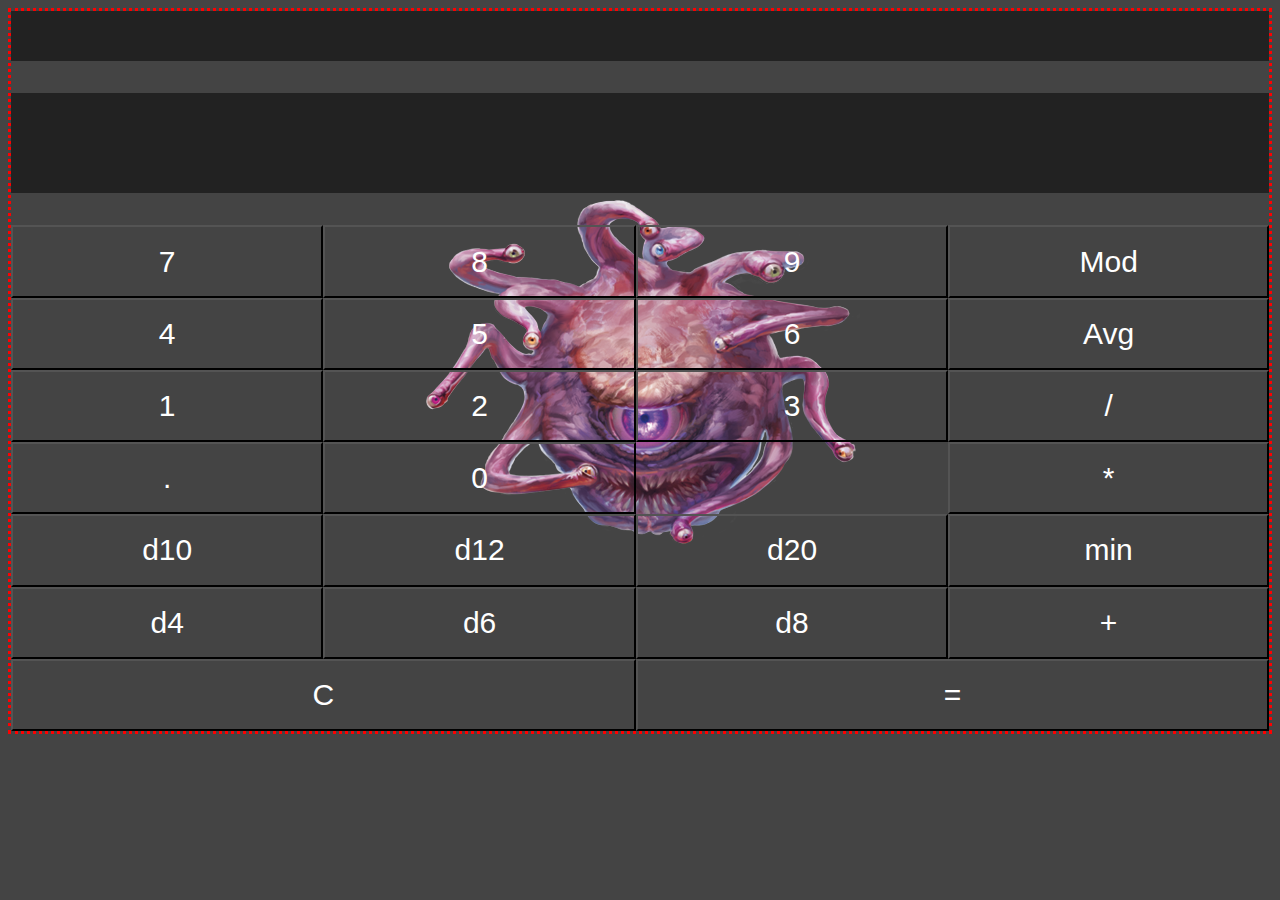
==== dndcalc/index.html @ bade6773 "format buttons, add background image, basic styling" ====
<!DOCTYPE html>
<html>
<head>
	<link rel="stylesheet" type="text/css" href="css/main.css">
	<script type="text/javascript" src="js/main.js"></script>
	<title>Dungeons and Dragons Calculator</title>
</head>
<body>
	<div class="parent">
		<!-- primary display for user input -->
		<div class="child disp1" id="disp1"></div>
		<!-- secondary display for output/things in progress -->
		<div class="child disp2" id="disp2"></div>
		<button name="seven" class="seven">7</button>
		<button name="eight" class="eight">8</button>
		<button name="nine" class="nine">9</button>
		<button name="mod" class="mod">Mod</button>
		<button name="four" class="four">4</button>
		<button name="five" class="five">5</button>
		<button name="six" class="six">6</button>
		<button name="avg" class="avg">Avg</button>
		<button name="one" class="one">1</button>
		<button name="two" class="two">2</button>
		<button name="three" class="three">3</button>
		<button name="slash" class="slash">/</button>
		<button name="point" class="point">.</button>
		<button name="zero" class="zero">0</button>
		<div class="nil"></div>
		<button name="mul" class="mul">*</button>
		<button name="d10" class="d10">d10</button>
		<button name="d12" class="d12">d12</button>
		<button name="d20" class="d20">d20</button>
		<button name="min" class="min">min</button>
		<button name="d4" class="d4">d4</button>
		<button name="d6" class="d6">d6</button>
		<button name="d8" class="d8">d8</button>
		<button name="plus" class="plus">+</button>
		<button name="clear" class="clear">C</button>
		<button name="equal" class="equal">=</button>

	</div>
</body>
</html>
---- dndcalc/css/main.css ----
body {
	background-color: #444;
}
.disp1{
	height: 50px;
}
.disp2 {
	height: 100px;
}

button {
	background-color: rgba(0, 0, 0, 0);
	font-size: 30px;
	color: white;
}
.parent {
	background: url("../images/beholder.png") center no-repeat;
	height: 80vh;
	border: dotted red;
	display: grid;
	grid-template-areas:
	"disp1 disp1 disp1 disp1"
	"disp2 disp2 disp2 disp2"
	"seven eight nine mod"
	"four five six avg"
	"one two three slash"
	"point zero nil mul"
	"d10 d12 d20 min"
	"d4 d6 d8 plus"
	"clear clear equal equal";
}

.disp1 {
	grid-area: disp1;
	background-color: rgba(0, 0, 0, 0.5);
}

.disp2 {
	grid-area: disp2;
	background-color: rgba(0, 0, 0, 0.5);
}

.seven {
	grid-area: seven;
}

 .eight {
	grid-area: eight;
}

.nine {
	grid-area: nine;
}

.mod {
	grid-area: mod;
}

.four {
	grid-area: four;
}

.five {
	grid-area: five;
}

.six {
	grid-area: six;
}

.avg {
	grid-area: avg;
}

.one {
	grid-area: one;
}

.two {
	grid-area: two;
}

.three {
	grid-area: three;
}

.slash {
	grid-area: slash;
}

.point {
	grid-area: point;
}

.zero {
	grid-area: zero;
}

.mul {
	grid-area: mul;
}

.d10 {
	grid-area: d10;
}

.d12 {
	grid-area: d12;
}

.d20 {
	grid-area: d20;
}

.nil {
	grid-area: nil;
}

.d4 {
	grid-area: d4;
}

.d6 {
	grid-area: d6;
}

.d8 {
	grid-area: d8;
}

.plus {
	grid-area: plus;
}

.clear {
	grid-area: clear;
}

.equal {
	grid-area: equal;
}
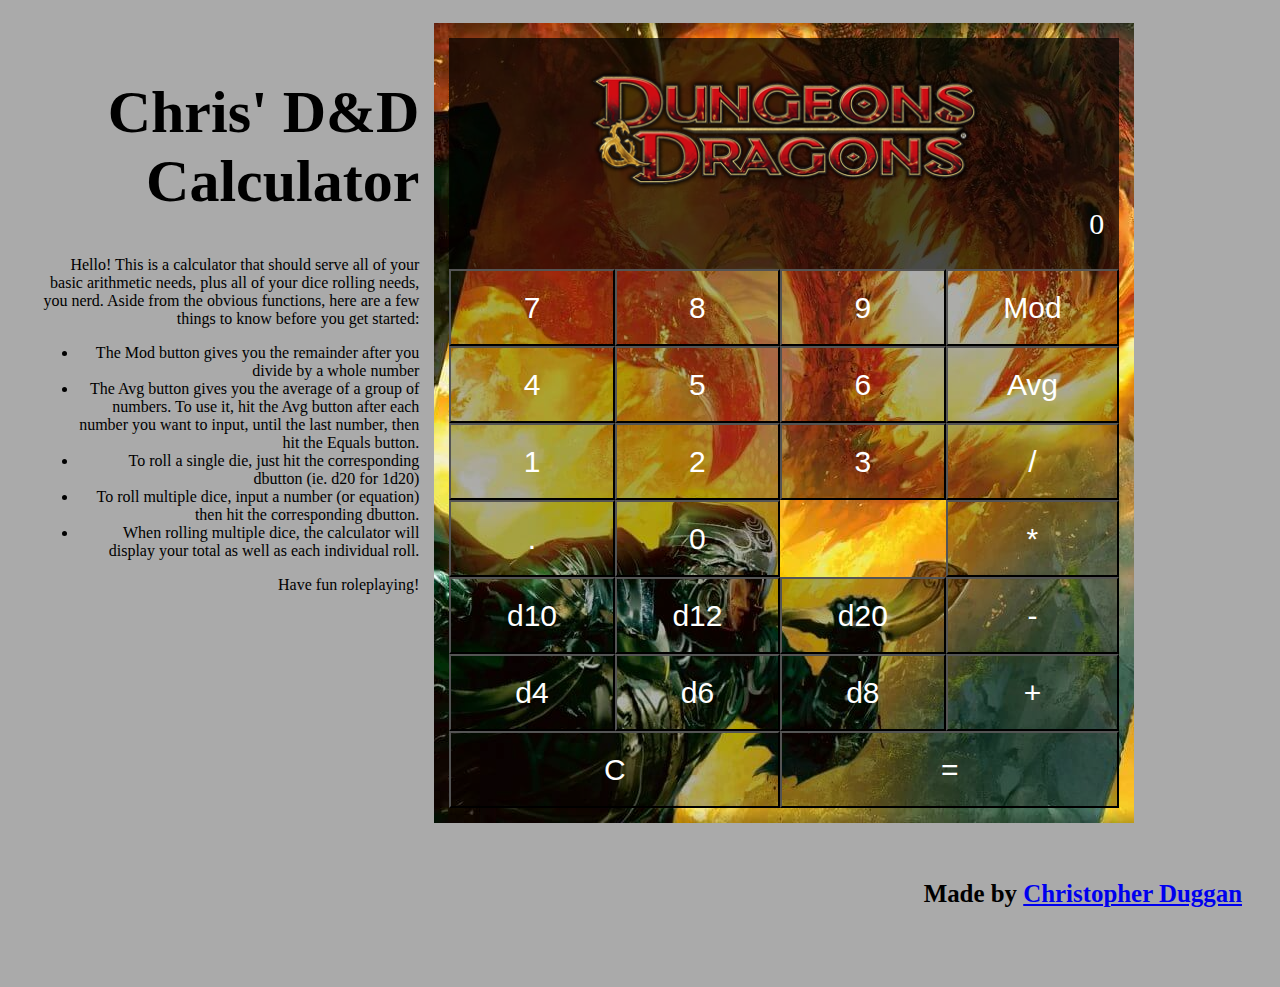
==== commit ab34411f: "big add" ====
--- a/dndcalc/index.html
+++ b/dndcalc/index.html
@@ -1,43 +1,64 @@
 <!DOCTYPE html>
-<html>
-<head>
-	<link rel="stylesheet" type="text/css" href="css/main.css">
-	<script type="text/javascript" src="js/main.js"></script>
-	<title>Dungeons and Dragons Calculator</title>
-</head>
-<body>
-	<div class="parent">
-		<!-- primary display for user input -->
-		<div class="child disp1" id="disp1"></div>
-		<!-- secondary display for output/things in progress -->
-		<div class="child disp2" id="disp2"></div>
-		<button name="seven" class="seven">7</button>
-		<button name="eight" class="eight">8</button>
-		<button name="nine" class="nine">9</button>
-		<button name="mod" class="mod">Mod</button>
-		<button name="four" class="four">4</button>
-		<button name="five" class="five">5</button>
-		<button name="six" class="six">6</button>
-		<button name="avg" class="avg">Avg</button>
-		<button name="one" class="one">1</button>
-		<button name="two" class="two">2</button>
-		<button name="three" class="three">3</button>
-		<button name="slash" class="slash">/</button>
-		<button name="point" class="point">.</button>
-		<button name="zero" class="zero">0</button>
-		<div class="nil"></div>
-		<button name="mul" class="mul">*</button>
-		<button name="d10" class="d10">d10</button>
-		<button name="d12" class="d12">d12</button>
-		<button name="d20" class="d20">d20</button>
-		<button name="min" class="min">min</button>
-		<button name="d4" class="d4">d4</button>
-		<button name="d6" class="d6">d6</button>
-		<button name="d8" class="d8">d8</button>
-		<button name="plus" class="plus">+</button>
-		<button name="clear" class="clear">C</button>
-		<button name="equal" class="equal">=</button>
-
-	</div>
-</body>
+<html lang="en" dir="ltr">
+	<head>
+		<meta charset="utf-8">
+		<link rel="stylesheet" type="text/css" href="css/main.css">
+		<script type="text/javascript" src="js/main.js"></script>
+		<title>Chris' Dungeons and Dragons Calculator</title>
+	</head>
+	<body>
+		<div class="wrapper">
+			<div class="readme">
+				<h1>Chris' D&D Calculator</h1>
+				<p>
+					Hello! This is a calculator that should serve all of your basic arithmetic needs, plus all of your dice rolling needs, you nerd. Aside from the obvious functions, here are a few things to know before you get started:
+				</p>
+				<ul>
+					<li>The Mod button gives you the remainder after you divide by a whole number</li>
+					<li>The Avg button gives you the average of a group of numbers. To use it, hit the Avg 			button after each number you want to input, until the last number, then hit the Equals 			button.</li>
+					<li>To roll a single die, just hit the corresponding dbutton (ie. d20 for 1d20)</li>
+					<li>To roll multiple dice, input a number (or equation) then hit the corresponding 			dbutton.</li>
+					<li>When rolling multiple dice, the calculator will display your total as well as each 			individual roll.</li>
+				</ul>
+				<p>
+					Have fun roleplaying!
+				</p>
+			</div>
+			<div class="parent">
+				<!-- secondary display for output/things in progress -->
+				<div id="disp2"></div>
+				<!-- primary display for user input -->
+				<div id="disp1">0</div>
+				<button id="seven" value="7" onclick="appendOut('7')">7</button>
+				<button id="eight" value="8" onclick="appendOut('8')">8</button>
+				<button id="nine" value="9" onclick="appendOut('9')">9</button>
+				<button id="mod" value="%" onclick="appendOut('%')">Mod</button>
+				<button id="four" value="4" onclick="appendOut('4')">4</button>
+				<button id="five"value="5" onclick="appendOut('5')">5</button>
+				<button id="six" value="6" onclick="appendOut('6')">6</button>
+				<button id="avg" onclick="avg()">Avg</button>
+				<button id="one" value="1" onclick="appendOut('1')">1</button>
+				<button id="two" value="2" onclick="appendOut('2')">2</button>
+				<button id="three" value="3" onclick="appendOut('3')">3</button>
+				<button id="slash" value="/" onclick="appendOut('/')">/</button>
+				<button id="point" value="." onclick="appendOutPoint('.')">.</button>
+				<button id="zero" value="0" onclick="appendOut('0')">0</button>
+				<div class="nil"></div>
+				<button id="mul" value="*" onclick="appendOut('*')">*</button>
+				<button id="d10" onclick="d10()">d10</button>
+				<button id="d12" onclick="d12()">d12</button>
+				<button id="d20" onclick="d20()">d20</button>
+				<button id="min" value="-" onclick="appendOut('-')">-</button>
+				<button id="d4" onclick="d4()">d4</button>
+				<button id="d6" onclick="d6()">d6</button>
+				<button id="d8" onclick="d8()">d8</button>
+				<button id="plus" value="+" onclick="appendOut('+')">+</button>
+				<button id="cl" onclick="cl()">C</button>
+				<button id="equals" onclick="equals()">=</button>
+			</div>
+			<div class="footer">
+				<h5>Made by <a href="https://github.com/christopherduggan">Christopher Duggan</a></h5>
+			</div>
+		</div>
+	</body>
 </html>
--- a/dndcalc/css/main.css
+++ b/dndcalc/css/main.css
@@ -1,114 +1,150 @@
 body {
-	background-color: #444;
-}
-.disp1{
-	height: 50px;
-}
-.disp2 {
-	height: 100px;
+	background-color: #aaa;
+	font-size: 30px;
 }
 
-button {
-	background-color: rgba(0, 0, 0, 0);
-	font-size: 30px;
-	color: white;
+.wrapper {
+	display: grid;
+	margin: 0 auto;
+	justify-content: center;
+	grid-template-columns: 1fr 2fr;
+	grid-template-areas:
+	"readme calc"
+	"foot foot";
 }
+
+.readme {
+		grid-area: readme;
+		max-width: 800px;
+}
+
+p {
+	font-size: 16px;
+}
+
+ul {
+	font-size: 16px;
+}
+
 .parent {
-	background: url("../images/beholder.png") center no-repeat;
-	height: 80vh;
-	border: dotted red;
+	background: url("../images/bg.jpg") center no-repeat;
+	grid-area: calc;
+	width: 670px;
+	height: 770px;
 	display: grid;
+	grid-template-rows: 2fr 1fr 1fr 1fr 1fr 1fr 1fr 1fr 1fr ;
 	grid-template-areas:
+	"disp2 disp2 disp2 disp2"
 	"disp1 disp1 disp1 disp1"
-	"disp2 disp2 disp2 disp2"
 	"seven eight nine mod"
 	"four five six avg"
 	"one two three slash"
 	"point zero nil mul"
 	"d10 d12 d20 min"
 	"d4 d6 d8 plus"
-	"clear clear equal equal";
+	"cl cl equals equals";
 }
 
-.disp1 {
-	grid-area: disp1;
-	background-color: rgba(0, 0, 0, 0.5);
+.footer{
+	grid-area: foot;
+}
+button {
+	background-color: rgba(0, 0, 0, .3);
+	font-size: 30px;
+	color: white;
 }
 
-.disp2 {
-	grid-area: disp2;
-	background-color: rgba(0, 0, 0, 0.5);
+div {
+	text-align: right;
+	padding: 15px;
 }
 
-.seven {
+#disp1 {
+	grid-area: disp1;
+	background-color: rgba(0, 0, 0, 0.7);
+	color: white;
+}
+
+#disp2 {
+	grid-area: disp2;
+	background-color: rgba(0, 0, 0, 0.7);
+	background-image: url('../images/logo.png');
+	background-size: contain;
+	background-repeat: no-repeat;
+	background-position: center;
+	color: white;
+	overflow: hidden;
+}
+
+#seven {
 	grid-area: seven;
 }
 
- .eight {
+#eight {
 	grid-area: eight;
 }
 
-.nine {
+#nine {
 	grid-area: nine;
 }
 
-.mod {
+#mod {
 	grid-area: mod;
 }
 
-.four {
+#four {
 	grid-area: four;
 }
 
-.five {
+#five {
 	grid-area: five;
 }
 
-.six {
+#six {
 	grid-area: six;
 }
 
-.avg {
+#avg {
 	grid-area: avg;
 }
 
-.one {
+#one {
 	grid-area: one;
 }
 
-.two {
+#two {
 	grid-area: two;
 }
 
-.three {
+#three {
 	grid-area: three;
 }
 
-.slash {
+#slash {
 	grid-area: slash;
 }
 
-.point {
+#point {
 	grid-area: point;
 }
 
-.zero {
+#zero {
 	grid-area: zero;
 }
 
-.mul {
+#mul {
 	grid-area: mul;
 }
 
-.d10 {
+#d10 {
 	grid-area: d10;
 }
 
-.d12 {
+#d12 {
 	grid-area: d12;
 }
 
-.d20 {
+#d20 {
 	grid-area: d20;
 }
 
@@ -116,26 +152,26 @@
 	grid-area: nil;
 }
 
-.d4 {
+#d4 {
 	grid-area: d4;
 }
 
-.d6 {
+#d6 {
 	grid-area: d6;
 }
 
-.d8 {
+#d8 {
 	grid-area: d8;
 }
 
-.plus {
+#plus {
 	grid-area: plus;
 }
 
-.clear {
-	grid-area: clear;
+#cl {
+	grid-area: cl;
 }
 
-.equal {
-	grid-area: equal;
+#equals {
+	grid-area: equals;
 }
